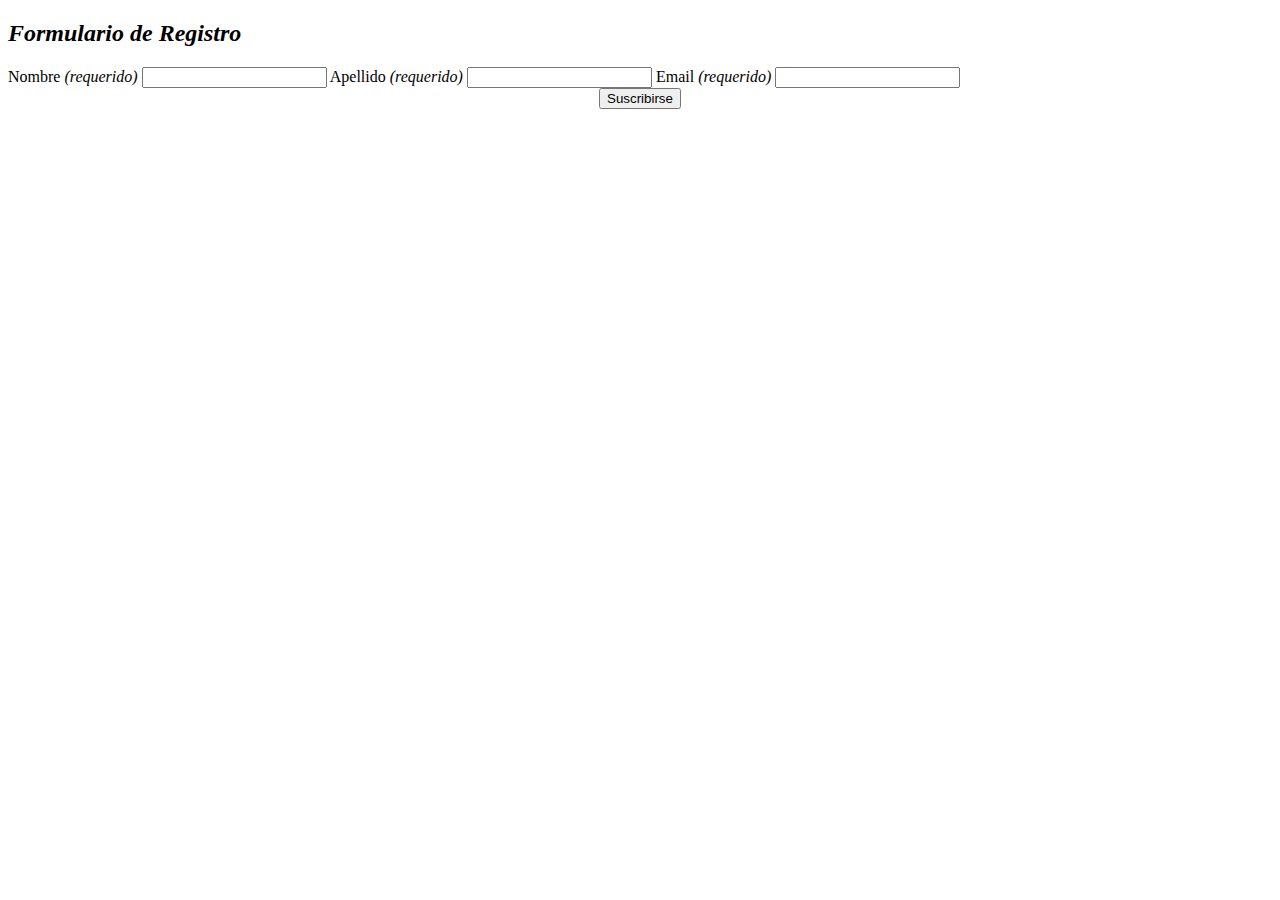
==== index.html @ 3db2ccd3 "er" ====
<!doctype html>
<html>
<head>
<meta charset="utf-8">
<title>Formulario de Registro SCIII</title>
<!link href="estilos.css" rel="stylesheet" type="text/css">
</head>

<body>



<div class="group">
  <form action="registro.php" method="POST">
  <h2><em>Formulario de Registro</em></h2>
  
     
      <label for="nombre">Nombre <span><em>(requerido)</em></span></label>
      <input type="text" name="nombre" class="form-input" required/>   
      
      <label for="apellido">Apellido <span><em>(requerido)</em></span></label>
      <input type="text" name="apellido" class="form-input" required/>             
      
      <label for="email">Email <span><em>(requerido)</em></span></label>
      <input type="email" name="email" class="form-input" />
     <center> <input class="form-btn" name="submit" type="submit" value="Suscribirse" /></center>
    </p>
  </form>
</div>
</body>
</html>
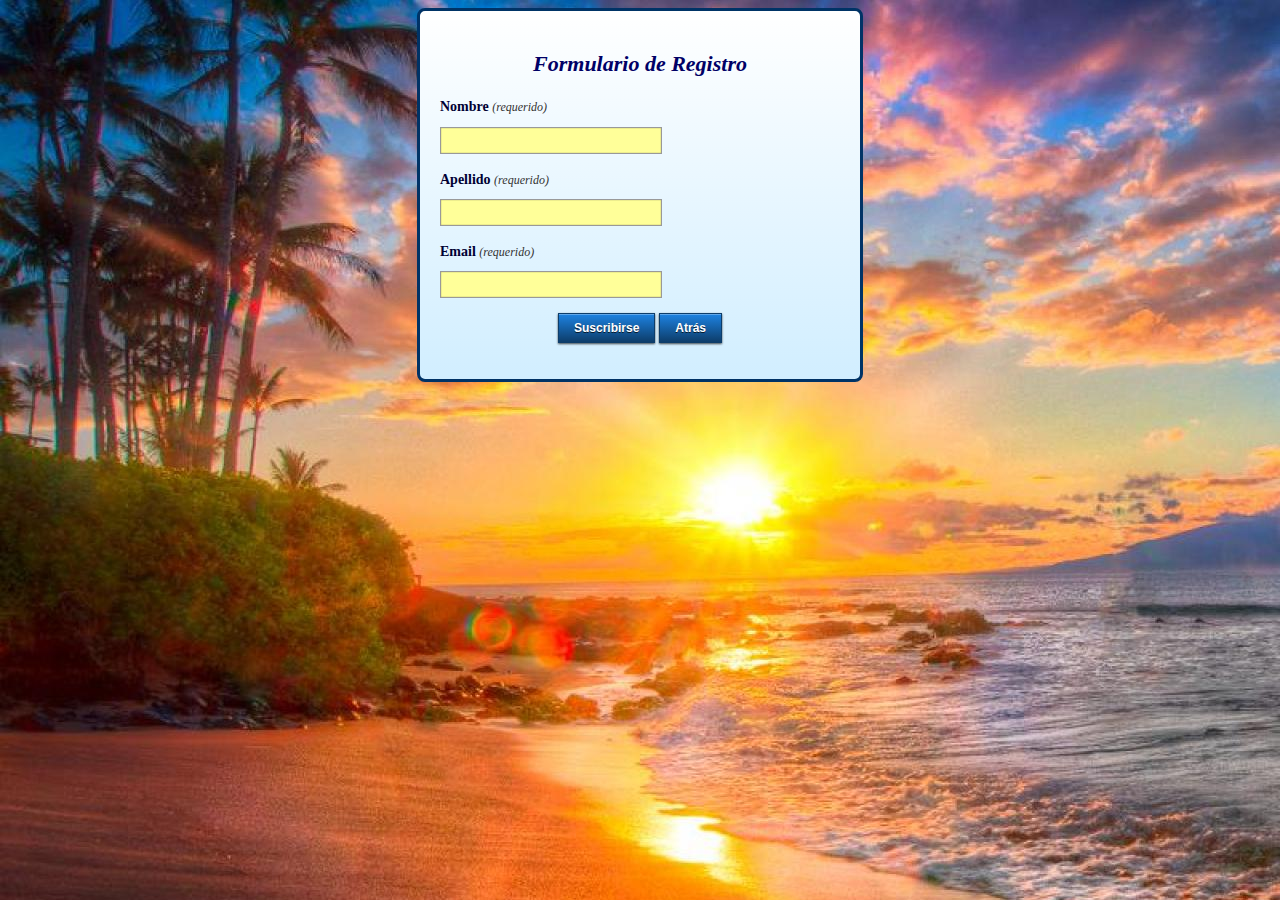
==== commit bbfa8ed6: "cambios" ====
--- a/index.html
+++ b/index.html
@@ -4,7 +4,7 @@
 <head>
 <meta charset="utf-8">
 <title>Formulario de Registro SCIII</title>
-<!link href="estilos.css" rel="stylesheet" type="text/css">
+<link href="estilos.css" rel="stylesheet" type="text/css">
 </head>
 
 <body>
@@ -24,7 +24,10 @@
       
       <label for="email">Email <span><em>(requerido)</em></span></label>
       <input type="email" name="email" class="form-input" />
-     <center> <input class="form-btn" name="submit" type="submit" value="Suscribirse" /></center>
+     <center>
+       <input class="form-btn" name="submit" type="submit" value="Suscribirse" />
+       <input class="form-btn"  onClick="window.location.href='Home.html'" name="submit" type="button" value="Atrás" />
+      </center>
     </p>
   </form>
 </div>
--- a/estilos.css
+++ b/estilos.css
@@ -0,0 +1,214 @@
+body {
+	/*background: rgb(125,185,232); /* Old browsers 
+	background: -moz-linear-gradient(top,  rgba(125,185,232,1) 71%, rgba(125,185,232,1) 99%); /* FF3.6+ 
+	background: -webkit-gradient(linear, left top, left bottom, color-stop(71%,rgba(125,185,232,1)), color-stop(99%,rgba(125,185,232,1))); /* Chrome,Safari4+ 
+	background: -webkit-linear-gradient(top,  rgba(125,185,232,1) 71%,rgba(125,185,232,1) 99%); /* Chrome10+,Safari5.1+ 
+	background: -o-linear-gradient(top,  rgba(125,185,232,1) 71%,rgba(125,185,232,1) 99%); /* Opera 11.10+ 
+	background: -ms-linear-gradient(top,  rgba(125,185,232,1) 71%,rgba(125,185,232,1) 99%); /* IE10+ 
+	background: linear-gradient(to bottom,  rgba(125,185,232,1) 71%,rgba(125,185,232,1) 99%); /* W3C */
+	background-image:url("87-871823_most-beautiful-beach-sunset.jpg") ;
+
+
+filter: progid:DXImageTransform.Microsoft.gradient( startColorstr='#7db9e8', endColorstr='#7db9e8',GradientType=0 ); /* IE6-9 */
+	color: #000;
+	font-family: "Century Gothic";
+	font-size: 16px;
+	line-height: 1.6;
+}
+h2 {
+	color: #000
+    font-family: Verdana, Geneva, sans-serif;
+	font-size: 22px;
+	margin: 15px;
+	text-align: center;
+	
+}
+.group {
+	border: 3px solid #999999;
+	padding: 20px;
+	width: 400px;
+	color: #006;
+border-radius: 8px;
+border-color:#036;
+	
+	background: rgb(255,255,255); /* Old browsers */
+	background: -moz-linear-gradient(top,  rgba(255,255,255,1) 0%, rgba(209,238,255,1) 100%); /* FF3.6+ */
+	background: -webkit-gradient(linear, left top, left bottom, color-stop(0%,rgba(255,255,255,1)), color-stop(100%,rgba(209,238,255,1))); /* Chrome,Safari4+ */
+	background: -webkit-linear-gradient(top,  rgba(255,255,255,1) 0%,rgba(209,238,255,1) 100%); /* Chrome10+,Safari5.1+ */
+	background: -o-linear-gradient(top,  rgba(255,255,255,1) 0%,rgba(209,238,255,1) 100%); /* Opera 11.10+ */
+	background: -ms-linear-gradient(top,  rgba(255,255,255,1) 0%,rgba(209,238,255,1) 100%); /* IE10+ */
+	background: linear-gradient(to bottom,  rgba(255,255,255,1) 0%,rgba(209,238,255,1) 100%); /* W3C */
+
+filter: progid:DXImageTransform.Microsoft.gradient( startColorstr='#ffffff', endColorstr='#d1eeff',GradientType=0 ); /* IE6-9 */
+	margin-top: 0;
+	margin-right: auto;
+	margin-bottom: 0;
+	margin-left: auto;
+}
+.contact-form {
+	width: 400px;
+	text-align: left;
+
+}
+
+/* Form input box style */
+.form-input {
+	display: block;
+	width: 200px;
+	height: 15px;
+	margin-bottom: 15px;
+	color: #000;
+	background-color: #FF9;
+	border: 1px solid #999;
+	box-shadow: inset 0 0 1px rgba(0, 0, 0, 0.7), 0 1px 0 rgba(255, 255, 255, 0.1);
+	-moz-transition: all 0.4s ease-in-out;
+	-webkit-transition: all 0.4s ease-in-out;
+	-o-transition: all 0.4s ease-in-out;
+	-ms-transition: all 0.4s ease-in-out;
+	transition: all 0.4s ease-in-out;
+	behavior: url(PIE.htc);
+	font-family: "Century Gothic";
+	font-size: 14px;
+	padding-top: 5px;
+	padding-right: 10px;
+	padding-bottom: 5px;
+	padding-left: 10px;
+}
+
+/* Focus style */
+.form-input:focus {
+	border: 1px solid #7fbbf9;
+	-moz-box-shadow:    inset 0 0 1px rgba(0, 0, 0, 0.7), 0 0 1px #7fbbf9;
+	-webkit-box-shadow: inset 0 0 1px rgba(0, 0, 0, 0.7), 0 0 1px #7fbbf9;
+	box-shadow:         inset 0 0 1px rgba(0, 0, 0, 0.7), 0 0 1px #7fbbf9;
+}
+
+/* Error style */
+.form-input:-moz-ui-invalid {
+	border: 1px solid #e00;
+	-moz-box-shadow:    inset 0 0 1px rgba(0, 0, 0, 0.7), 0 0 1px #e00;
+	-webkit-box-shadow: inset 0 0 1px rgba(0, 0, 0, 0.7), 0 0 1px #e00;
+	box-shadow:         inset 0 0 1px rgba(0, 0, 0, 0.7), 0 0 1px #e00;
+}
+
+.form-input.invalid {
+	border: 1px solid #e00;
+	-moz-box-shadow:    inset 0 0 1px rgba(0, 0, 0, 0.7), 0 0 1px #e00;
+	-webkit-box-shadow: inset 0 0 1px rgba(0, 0, 0, 0.7), 0 0 1px #e00;
+	box-shadow:         inset 0 0 1px rgba(0, 0, 0, 0.7), 0 0 1px #e00;
+}
+
+/* Form submit button */
+.form-btn {
+	padding: 0 15px;
+	height: 30px;
+	font: bold 12px 'Helvetica Neue', Helvetica, Arial, sans-serif;
+	text-align: center;
+	color: #fff;
+	text-shadow: 0 1px 0 rgba(0, 0, 0, 0.7);
+	cursor: pointer;
+	border: 1px solid #0d3d6a;
+	outline: none;
+	position: relative;
+	background-color: #1d83e2;
+	background-image: -webkit-gradient(linear, left top, left bottom, from(#1d83e2), to(#0d3d6a)); /* Saf4+, Chrome */
+	background-image: -webkit-linear-gradient(top, #1d83e2, #0d3d6a); /* Chrome 10+, Saf5.1+, iOS 5+ */
+	background-image:    -moz-linear-gradient(top, #1d83e2, #0d3d6a); /* FF3.6 */
+	background-image:     -ms-linear-gradient(top, #1d83e2, #0d3d6a); /* IE10 */
+	background-image:      -o-linear-gradient(top, #1d83e2, #0d3d6a); /* Opera 11.10+ */
+	background-image:         linear-gradient(top, #1d83e2, #0d3d6a);
+	-pie-background:          linear-gradient(top, #1d83e2, #0d3d6a); /* IE6-IE9 */
+	-moz-box-shadow:    inset 0 1px 0 rgba(255, 255, 255, 0.3), 0 1px 2px rgba(0, 0, 0, 0.7);
+	-webkit-box-shadow: inset 0 1px 0 rgba(255, 255, 255, 0.3), 0 1px 2px rgba(0, 0, 0, 0.7);
+	box-shadow:         inset 0 1px 0 rgba(255, 255, 255, 0.3), 0 1px 2px rgba(0, 0, 0, 0.7);
+	-moz-background-clip:    padding;
+	-webkit-background-clip: padding-box;
+	background-clip:         padding-box;
+	behavior: url(PIE.htc);
+}
+
+.form-btn:active {
+	border: 1px solid #1d83e2;
+	background-color: #0d3d6a;
+	background-image: -webkit-gradient(linear, left top, left bottom, from(#0d3d6a), to(#1d83e2)); /* Saf4+, Chrome */
+	background-image: -webkit-linear-gradient(top, #0d3d6a, #1d83e2); /* Chrome 10+, Saf5.1+, iOS 5+ */
+	background-image:    -moz-linear-gradient(top, #0d3d6a, #1d83e2); /* FF3.6 */
+	background-image:     -ms-linear-gradient(top, #0d3d6a, #1d83e2); /* IE10 */
+	background-image:      -o-linear-gradient(top, #0d3d6a, #1d83e2); /* Opera 11.10+ */
+	background-image:         linear-gradient(top, #0d3d6a, #1d83e2);
+	-pie-background:          linear-gradient(top, #0d3d6a, #1d83e2); /* IE6-IE9 */
+	-moz-box-shadow:    inset 0 0 2px rgba(0, 0, 0, 0.7), 0 1px 0 rgba(255, 255, 255, 0.1);
+	-webkit-box-shadow: inset 0 0 2px rgba(0, 0, 0, 0.7), 0 1px 0 rgba(255, 255, 255, 0.1);
+
+	box-shadow:         inset 0 0 2px rgba(0, 0, 0, 0.7), 0 1px 0 rgba(255, 255, 255, 0.1);
+	behavior: url(PIE.htc);
+}
+
+label {
+	margin-bottom: 8px;
+	display: block;
+	width: 300px;
+	color: #003;
+	font-size: 14px;
+	font-weight: bold;
+}
+
+label span {
+	font-size: 12px;
+	color:#333;
+	font-weight: normal;
+}
+
+.contact-form.frame {
+    background-color: #444444;
+    border: 1px solid #CCCCCC;
+    padding: 20px;
+}
+#carrusel {
+    /*float:left;*/
+    width:100%;
+    overflow:hidden;
+    height:203px;
+    position:relative;
+    margin-top:20px;
+    margin-bottom:20px;
+}
+ 
+#carrusel .left-arrow {
+    position:absolute;
+    left:10px;
+    z-index:1;
+    top:50%;
+    margin-top:-9px;
+}
+ 
+#carrusel .right-arrow {
+    position:absolute;
+    right:10px;
+    z-index:1;
+    top:50%;
+    margin-top:-9px;
+}
+ 
+.carrusel {
+    width:300%;
+    left:0px;
+    position:absolute;
+    z-index:0;
+}
+ 
+.carrusel>div {
+    float: left;
+    height: 20%;
+    margin-right: 5px;
+    width: 8%;
+    text-align:center;
+}
+ 
+.carrusel img {
+    cursor:pointer;
+}
+ 
+.product {
+    border:#CCCCCC 1px solid;
+}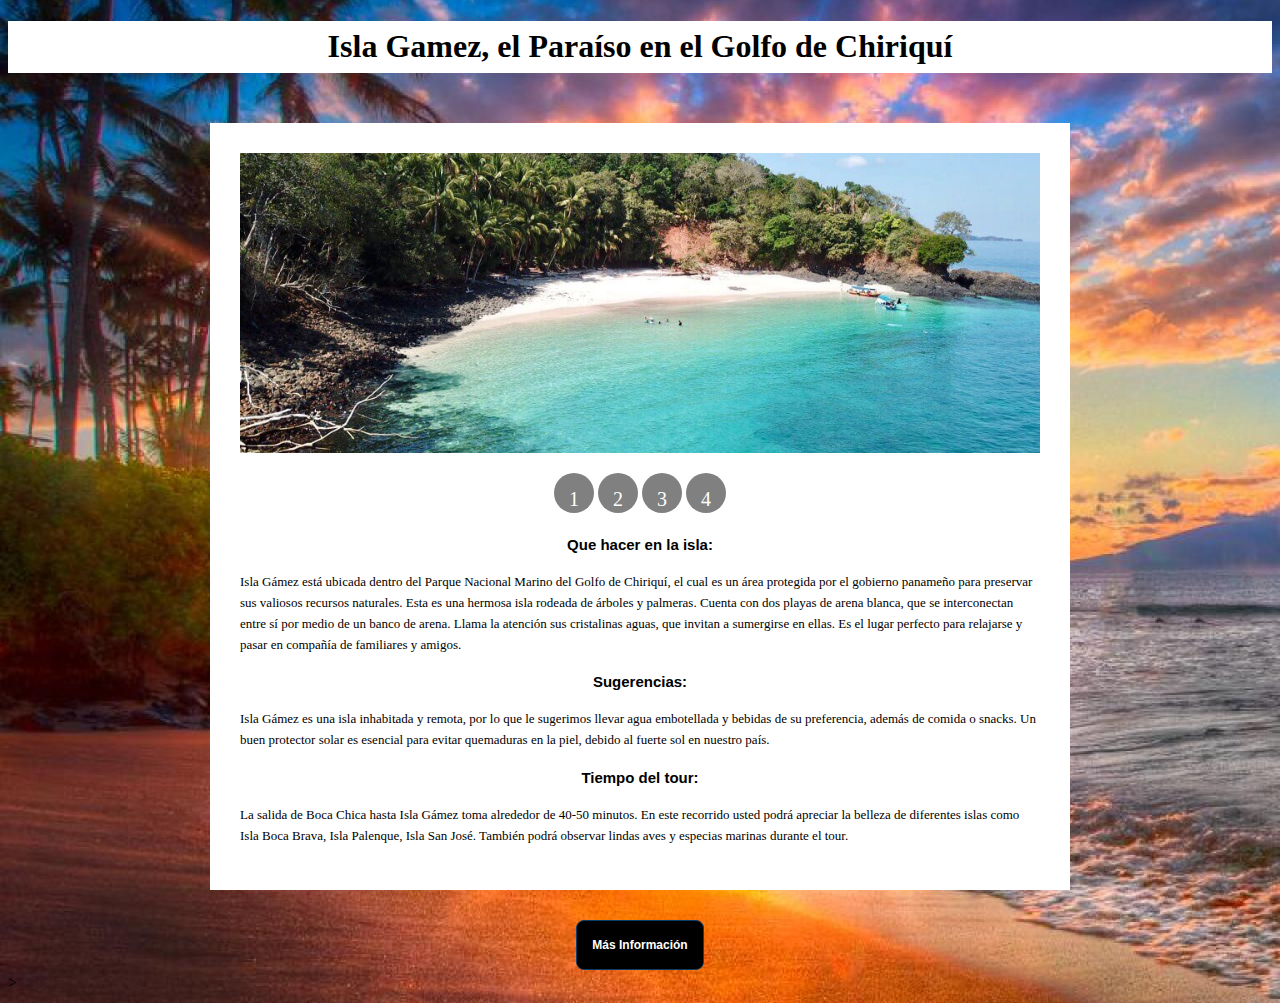
==== commit b217b1d6: "final git" ====
--- a/index.html
+++ b/index.html
@@ -1,35 +1,66 @@
-
-<!doctype html>
+<!DOCTYPE html>
 <html>
 <head>
 <meta charset="utf-8">
-<title>Formulario de Registro SCIII</title>
+<title>Isla Gamez Home</title>
 <link href="estilos.css" rel="stylesheet" type="text/css">
 </head>
-
+<header>
+    <center>
+        <div class="title">
+            <h1>Isla Gamez, el Paraíso en el Golfo de Chiriquí</h1>
+        </div>
+    </center>
+    
+    
+</header>
 <body>
 
+    <div class="container">
+  
+        <ul class="slider">
+          <li id="slide1">
+            <img src="Isla-Bolaños-10.jpg"/>
+          </li>
+          <li id="slide2">
+            <img src="Isla_gamez2.jpg"/>
+          </li>
+          <li id="slide3">
+            <img src="IslaGameza.jpg"/>  
+          </li>
+          <li id="slide4">
+            <img src="87-871823_most-beautiful-beach-sunset.jpg"/>
+          </li>
+        </ul>
+        
+        <ul class="menu">
+          <li>
+            <a href="#slide1">1</a>
+          </li>
+          <li>
+            <a href="#slide2">2</a>
+          </li>
+           <li>
+            <a href="#slide3">3</a>
+          </li>
+          <li>
+            <a href="#slide4">4</a>
+          </li>
+        </ul>
+        <h2>Que hacer en la isla:</h2>
+        <p>Isla Gámez está ubicada dentro del Parque Nacional Marino del Golfo de Chiriquí, el cual es un área protegida por el gobierno panameño para preservar sus valiosos recursos naturales. Esta es una hermosa isla rodeada de árboles y palmeras. Cuenta con dos playas de arena blanca, que se interconectan entre sí por medio de un banco de arena. Llama la atención sus cristalinas aguas, que invitan a sumergirse en ellas. Es el lugar perfecto para relajarse y pasar en compañía de familiares y amigos.</p>
+        <h2>Sugerencias:</h2>
+        <p>Isla Gámez es una isla inhabitada y remota, por lo que le sugerimos llevar agua embotellada y bebidas de su preferencia, además de comida o snacks. Un buen protector solar es esencial para evitar quemaduras en la piel, debido al fuerte sol en nuestro país.</p>
+        <h2>Tiempo del tour:</h2>
+        <p>La salida de Boca Chica hasta Isla Gámez toma alrededor de 40-50 minutos. En este recorrido usted podrá apreciar la belleza de diferentes islas como Isla Boca Brava, Isla Palenque, Isla San José. También podrá observar lindas aves y especias marinas durante el tour.</p>
+      </div>
+      
 
-
-<div class="group">
-  <form action="registro.php" method="POST">
-  <h2><em>Formulario de Registro</em></h2>
-  
-     
-      <label for="nombre">Nombre <span><em>(requerido)</em></span></label>
-      <input type="text" name="nombre" class="form-input" required/>   
-      
-      <label for="apellido">Apellido <span><em>(requerido)</em></span></label>
-      <input type="text" name="apellido" class="form-input" required/>             
-      
-      <label for="email">Email <span><em>(requerido)</em></span></label>
-      <input type="email" name="email" class="form-input" />
-     <center>
-       <input class="form-btn" name="submit" type="submit" value="Suscribirse" />
-       <input class="form-btn"  onClick="window.location.href='Home.html'" name="submit" type="button" value="Atrás" />
-      </center>
-    </p>
-  </form>
-</div>
-</body>
+    <form action="form.html">
+        <center>
+            <input type="submit" value="Más Información" class="form-btn" style="margin-top: 30px;">
+            
+        </center>
+    </form>
+</body>>
 </html>--- a/estilos.css
+++ b/estilos.css
@@ -7,6 +7,7 @@
 	background: -ms-linear-gradient(top,  rgba(125,185,232,1) 71%,rgba(125,185,232,1) 99%); /* IE10+ 
 	background: linear-gradient(to bottom,  rgba(125,185,232,1) 71%,rgba(125,185,232,1) 99%); /* W3C */
 	background-image:url("87-871823_most-beautiful-beach-sunset.jpg") ;
+	/*height: auto;*/
 
 
 filter: progid:DXImageTransform.Microsoft.gradient( startColorstr='#7db9e8', endColorstr='#7db9e8',GradientType=0 ); /* IE6-9 */
@@ -16,12 +17,16 @@
 	line-height: 1.6;
 }
 h2 {
-	color: #000
+	color: #000;
     font-family: Verdana, Geneva, sans-serif;
-	font-size: 22px;
+	font-size: 15px;
 	margin: 15px;
 	text-align: center;
 	
+}
+p{font-size:13px}
+h1{
+    border-color: white;
 }
 .group {
 	border: 3px solid #999999;
@@ -32,15 +37,15 @@
 border-color:#036;
 	
 	background: rgb(255,255,255); /* Old browsers */
-	background: -moz-linear-gradient(top,  rgba(255,255,255,1) 0%, rgba(209,238,255,1) 100%); /* FF3.6+ */
-	background: -webkit-gradient(linear, left top, left bottom, color-stop(0%,rgba(255,255,255,1)), color-stop(100%,rgba(209,238,255,1))); /* Chrome,Safari4+ */
-	background: -webkit-linear-gradient(top,  rgba(255,255,255,1) 0%,rgba(209,238,255,1) 100%); /* Chrome10+,Safari5.1+ */
-	background: -o-linear-gradient(top,  rgba(255,255,255,1) 0%,rgba(209,238,255,1) 100%); /* Opera 11.10+ */
-	background: -ms-linear-gradient(top,  rgba(255,255,255,1) 0%,rgba(209,238,255,1) 100%); /* IE10+ */
-	background: linear-gradient(to bottom,  rgba(255,255,255,1) 0%,rgba(209,238,255,1) 100%); /* W3C */
+	/*background: -moz-linear-gradient(top,  rgba(255,255,255,1) 0%, rgba(209,238,255,1) 100%); /* FF3.6+ 
+	background: -webkit-gradient(linear, left top, left bottom, color-stop(0%,rgba(255,255,255,1)), color-stop(100%,rgba(209,238,255,1))); /* Chrome,Safari4+ 
+	background: -webkit-linear-gradient(top,  rgba(255,255,255,1) 0%,rgba(209,238,255,1) 100%); /* Chrome10+,Safari5.1+ 
+	background: -o-linear-gradient(top,  rgba(255,255,255,1) 0%,rgba(209,238,255,1) 100%); /* Opera 11.10+ 
+	background: -ms-linear-gradient(top,  rgba(255,255,255,1) 0%,rgba(209,238,255,1) 100%); /* IE10+ 
+	background: linear-gradient(to bottom,  rgba(255,255,255,1) 0%,rgba(209,238,255,1) 100%); /* W3C 
 
 filter: progid:DXImageTransform.Microsoft.gradient( startColorstr='#ffffff', endColorstr='#d1eeff',GradientType=0 ); /* IE6-9 */
-	margin-top: 0;
+	margin-top: 60px;
 	margin-right: auto;
 	margin-bottom: 0;
 	margin-left: auto;
@@ -49,6 +54,10 @@
 	width: 400px;
 	text-align: left;
 
+}
+.title{
+    background-color: white;
+    margin-top:0px;
 }
 
 /* Form input box style */
@@ -58,7 +67,7 @@
 	height: 15px;
 	margin-bottom: 15px;
 	color: #000;
-	background-color: #FF9;
+	background-color:white;
 	border: 1px solid #999;
 	box-shadow: inset 0 0 1px rgba(0, 0, 0, 0.7), 0 1px 0 rgba(255, 255, 255, 0.1);
 	-moz-transition: all 0.4s ease-in-out;
@@ -101,30 +110,31 @@
 /* Form submit button */
 .form-btn {
 	padding: 0 15px;
-	height: 30px;
+	height: 50px;
 	font: bold 12px 'Helvetica Neue', Helvetica, Arial, sans-serif;
 	text-align: center;
 	color: #fff;
 	text-shadow: 0 1px 0 rgba(0, 0, 0, 0.7);
 	cursor: pointer;
 	border: 1px solid #0d3d6a;
+	border-radius: 8px;
 	outline: none;
 	position: relative;
-	background-color: #1d83e2;
-	background-image: -webkit-gradient(linear, left top, left bottom, from(#1d83e2), to(#0d3d6a)); /* Saf4+, Chrome */
-	background-image: -webkit-linear-gradient(top, #1d83e2, #0d3d6a); /* Chrome 10+, Saf5.1+, iOS 5+ */
-	background-image:    -moz-linear-gradient(top, #1d83e2, #0d3d6a); /* FF3.6 */
-	background-image:     -ms-linear-gradient(top, #1d83e2, #0d3d6a); /* IE10 */
-	background-image:      -o-linear-gradient(top, #1d83e2, #0d3d6a); /* Opera 11.10+ */
+	background-color: Black;
+	/*background-image: -webkit-gradient(linear, left top, left bottom, from(#1d83e2), to(#0d3d6a)); /* Saf4+, Chrome 
+	background-image: -webkit-linear-gradient(top, #1d83e2, #0d3d6a); /* Chrome 10+, Saf5.1+, iOS 5+ 
+	background-image:    -moz-linear-gradient(top, #1d83e2, #0d3d6a); /* FF3.6 
+	background-image:     -ms-linear-gradient(top, #1d83e2, #0d3d6a); /* IE10 
+	background-image:      -o-linear-gradient(top, #1d83e2, #0d3d6a); /* Opera 11.10+ 
 	background-image:         linear-gradient(top, #1d83e2, #0d3d6a);
-	-pie-background:          linear-gradient(top, #1d83e2, #0d3d6a); /* IE6-IE9 */
+	-pie-background:          linear-gradient(top, #1d83e2, #0d3d6a); /* IE6-IE9 
 	-moz-box-shadow:    inset 0 1px 0 rgba(255, 255, 255, 0.3), 0 1px 2px rgba(0, 0, 0, 0.7);
 	-webkit-box-shadow: inset 0 1px 0 rgba(255, 255, 255, 0.3), 0 1px 2px rgba(0, 0, 0, 0.7);
 	box-shadow:         inset 0 1px 0 rgba(255, 255, 255, 0.3), 0 1px 2px rgba(0, 0, 0, 0.7);
 	-moz-background-clip:    padding;
 	-webkit-background-clip: padding-box;
 	background-clip:         padding-box;
-	behavior: url(PIE.htc);
+	behavior: url(PIE.htc);*/
 }
 
 .form-btn:active {
@@ -164,51 +174,70 @@
     border: 1px solid #CCCCCC;
     padding: 20px;
 }
-#carrusel {
-    /*float:left;*/
-    width:100%;
-    overflow:hidden;
-    height:203px;
-    position:relative;
-    margin-top:20px;
-    margin-bottom:20px;
-}
- 
-#carrusel .left-arrow {
-    position:absolute;
-    left:10px;
-    z-index:1;
-    top:50%;
-    margin-top:-9px;
-}
- 
-#carrusel .right-arrow {
-    position:absolute;
-    right:10px;
-    z-index:1;
-    top:50%;
-    margin-top:-9px;
-}
- 
-.carrusel {
-    width:300%;
-    left:0px;
-    position:absolute;
-    z-index:0;
-}
- 
-.carrusel>div {
-    float: left;
-    height: 20%;
-    margin-right: 5px;
-    width: 8%;
-    text-align:center;
-}
- 
-.carrusel img {
-    cursor:pointer;
-}
- 
-.product {
-    border:#CCCCCC 1px solid;
-}+
+.container{
+	margin: auto;
+	background-color: white;
+	width: 800px;
+	padding: 30px;
+	margin-top: 50px;
+  }
+  
+  ul, li {
+	  padding: 0;
+	  margin: 0;
+	  list-style: none;
+  }
+  
+  ul.slider{
+	position: relative;
+	width: 800px;
+	height: 300px;
+  }
+  
+  ul.slider li {
+	  position: absolute;
+	  left: 0px;
+	  top: 0px;
+	  opacity: 0;
+	  width: inherit;
+	  height: inherit;
+	  transition: opacity .5s;
+	  background:#fff;
+  }
+  
+  ul.slider li img{
+	width: 100%;
+	height: 300px;
+	object-fit: cover;
+  }
+  
+  ul.slider li:first-child {
+	  opacity: 1; /*Mostramos el primer <li>*/
+  }
+  
+  ul.slider li:target {
+	  opacity: 1; /*Mostramos el <li> del enlace que pulsemos*/
+  }
+  
+  .menu{
+	text-align: center;
+	margin: 20px;
+  }
+  
+  .menu li{
+	display: inline-block;
+	text-align: center;
+  }
+  
+  .menu li a{
+	display: inline-block;
+	color: white;
+	text-decoration: none;
+	background-color: grey;
+	padding: 10px;
+	width: 20px;
+	height: 20px;
+	font-size: 20px;
+	border-radius: 100%;
+  }